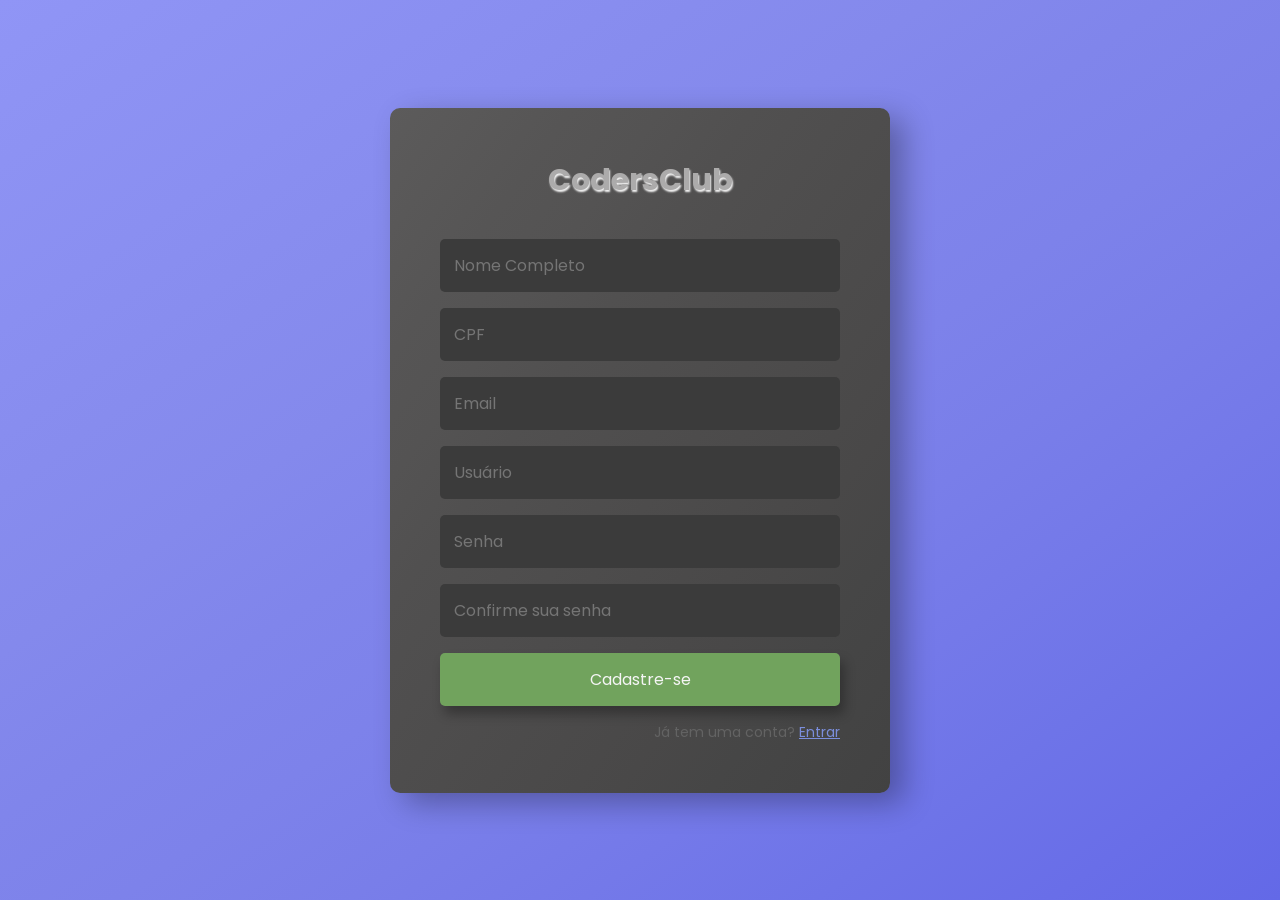
==== pages/register.html @ 48214bbb "feat: ajustes na tela de login, criação da tela de cadastro e início das validações dos campos" ====
<!DOCTYPE html>
<html lang="pt-br">
<head>
    <meta charset="UTF-8">
    <meta name="viewport" content="width=device-width, initial-scale=1.0">
    <title>CodersClub</title>
    <link rel="stylesheet" href="../style.css">
    <link rel="preconnect" href="https://fonts.googleapis.com">
<link rel="preconnect" href="https://fonts.gstatic.com" crossorigin>
<link href="https://fonts.googleapis.com/css2?family=Poppins:ital,wght@0,100;0,200;0,300;0,400;0,500;0,600;0,700;0,800;0,900;1,100;1,200;1,300;1,400;1,500;1,600;1,700;1,800;1,900&display=swap" rel="stylesheet">
</head>
<body>
    <div class="login-container">
        <form onsubmit="SignUp(event)">
            <h1 class="title">CodersClub</h1>
            <input class="name" id="name" type="text" placeholder="Nome Completo">
            <input class="cpf" id="cpf" type="text" placeholder="CPF">
            <input class="email" id="email" type="email" placeholder="Email">
            <input class="user" id="user" type="text" name="username" placeholder="Usuário">
            <input class="pwd" id="pwd" type="password" placeholder="Senha">
            <input class="confirm-pwd" id="confirm-pwd" type="password" placeholder="Confirme sua senha">
            <button class="enter-button" type="submit">Cadastre-se</button>
            <p class="forgot-password-link">Já tem uma conta? <a href="index.html">Entrar</a></p>
        </form>
    </div>
    <script src="../script.js"></script>
</body>
</html>
---- style.css ----
* {
    box-sizing: border-box;
    margin: 0;
    padding: 0;
    font-family: Poppins, sans-serif;
}

body {
    background-image: linear-gradient(to right bottom, #9095f6, #8d92f3, #8a8ff1, #878cee, #8489ec, #8085eb, #7d82ea, #797ee9, #7479e9, #6e74e8, #696ee8, #6369e7);
    font-size: 16px;
    height: 100vh;
    display: flex;
    justify-content: center;
    align-items: center;
}

.login-container {
    background-image: linear-gradient(to right bottom, #5c5b5b, #595858, #565555, #545353, #515050, #4f4e4e, #4d4c4c, #4b4a4a, #494848, #464646, #444444, #424242);
    display: flex;
    justify-content: center;
    align-items: center;
    width: 100%;
    max-width: 500px;
    padding: 50px;
    border-radius: 10px;
    box-shadow: 14px 10px 30px rgba(0, 0, 0, 0.3);
}
    
form {
    display: flex;
    flex-direction: column;
    width: 100%;
    gap: 16px;

    .divider-container {
        display: flex;
        align-items: center;
        justify-content: center;
        gap: 8px;

        .or {
            color:#5c5c5c;
            font-size: 14px;
        }

        .divider {
            width: 100%;
        
            hr {
                width: 100%;
                height: 2px;
                background-color: #696868;
                border: none;
            }
        }
    }

    .user, .pwd, .name, .surname, .cpf, .phone, .email, .birthday, .confirm-pwd, button {

        border: none;
        border-radius: 5px;
        padding: 14px;
        color: whitesmoke;
        font-size: 16px;
        transition: background-color 0.3s ease;
    }

    .user, .pwd, .name, .surname, .cpf, .phone, .email, .birthday, .confirm-pwd {
        background-color: #3b3b3b;
    }

    .forgot-password-link {
        color: #636363;
        font-size: 14px;
        transition: color 0.3s ease;
        text-align: right;

        a {
            color: #7b8edc;

            &:hover {
                color: #627be2;
            }
        }
    }

    .enter-button, .register-button {
        cursor: pointer;
        box-shadow: 4px 8px 12px rgba(0, 0, 0, 0.3);
    }

    .enter-button {
        background-color: rgb(113, 163, 93);
        text-decoration: none;
        text-align: center;
        
        &:hover {
            background-color: rgb(96, 156, 72);
        }
    }

    .register-button {
        background-color: rgb(109, 117, 204);
        text-decoration: none;
        text-align: center;
        
        &:hover {
            background-color: rgb(88, 98, 208);
        }
    }

    h1.title {
        color: #acabab;
        font-size: 30px;
        margin-bottom: 20px;
        text-align: center;
        text-shadow: 1px 2px 2px whitesmoke;
    }
}

.popup-error, .popup-sucess {
    position: fixed; /* Fixa o popup na tela */
    top: -100px; /* Começa fora da tela */
    left: 50%; /* Centraliza horizontalmente */
    transform: translateX(-50%); /* Ajusta para o centro */
    color: white;
    padding: 20px 40px;
    border-radius: 8px;
    box-shadow: 0 4px 8px rgba(0, 0, 0, 0.3);
    z-index: 1000;
    font-size: 16px;
    text-align: center;
}

.popup-error {
    background-color: #ff4d4d;
    animation: slideDownFadeIn 0.5s ease-out forwards, fadeOut 0.5s ease-in 5s forwards;
}
.popup-sucess {
    animation: slideDownFadeIn 0.5s ease-out forwards, fadeOut 0.5s ease-in 3s forwards;
    background-color: #4dff4d;
}

input:focus {
    outline: none;
}

input.valid {
    border: 2px solid green;
}

input.invalid {
    border: 2px solid red;
}

/* Animação de entrada: deslizamento para baixo e fade-in */
@keyframes slideDownFadeIn {
    0% {
        top: -100px; /* Fora da tela */
        opacity: 0; /* Invisível */
    }
    100% {
        top: 20px; /* Posição final */
        opacity: 1; /* Visível */
    }
}

/* Animação de saída: fade-out */
@keyframes fadeOut {
    0% {
        opacity: 1; /* Visível */
    }
    100% {
        opacity: 0; /* Invisível */
    }
}
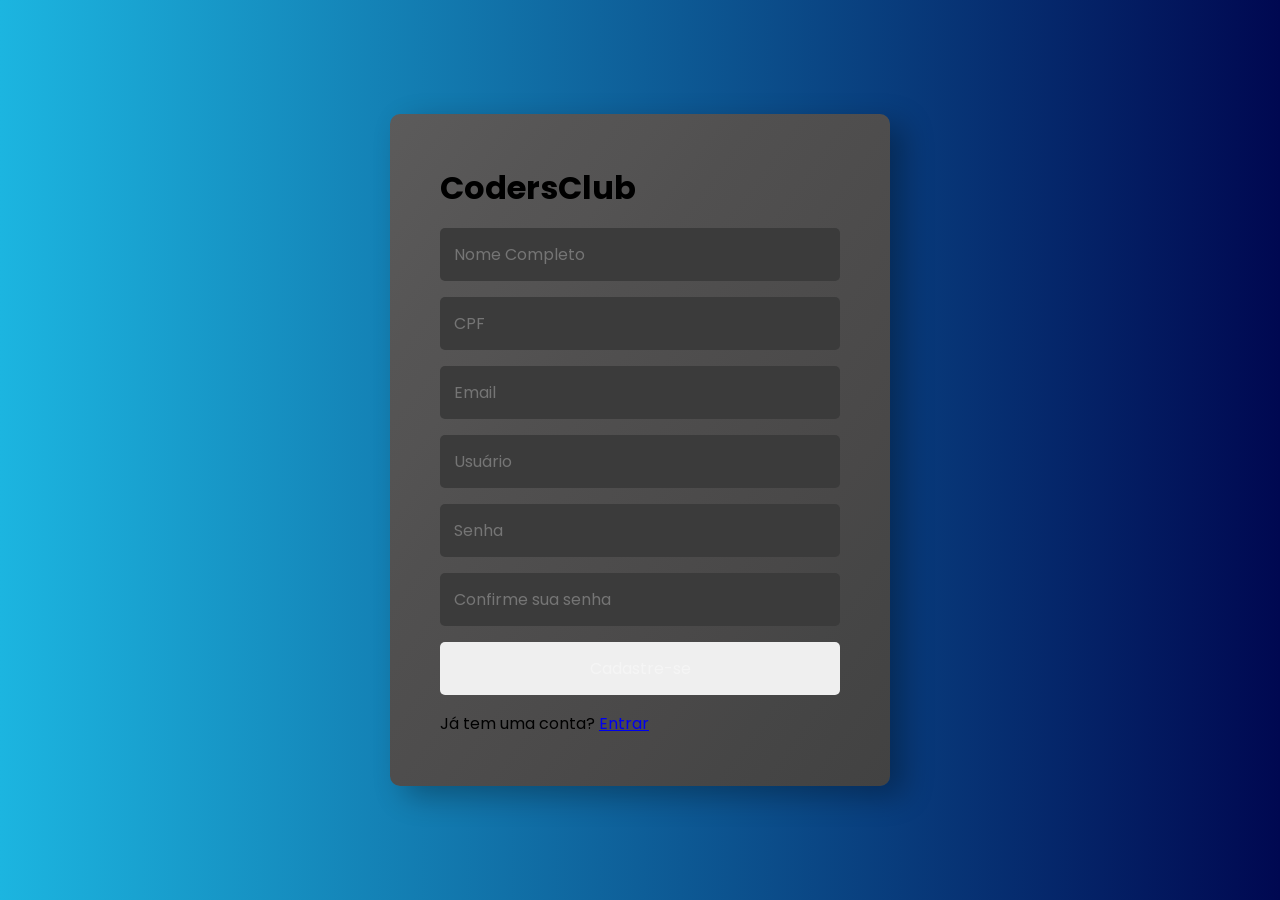
==== commit 44a61fe3: "feat: finalização das validações nos campos do cadastro" ====
--- a/pages/register.html
+++ b/pages/register.html
@@ -15,7 +15,7 @@
             <h1 class="title">CodersClub</h1>
             <input class="name" id="name" type="text" placeholder="Nome Completo">
             <input class="cpf" id="cpf" type="text" placeholder="CPF">
-            <input class="email" id="email" type="email" placeholder="Email">
+            <input class="email" id="email" type="text" placeholder="Email">
             <input class="user" id="user" type="text" name="username" placeholder="Usuário">
             <input class="pwd" id="pwd" type="password" placeholder="Senha">
             <input class="confirm-pwd" id="confirm-pwd" type="password" placeholder="Confirme sua senha">
--- a/style.css
+++ b/style.css
@@ -6,12 +6,14 @@
 }
 
 body {
-    background-image: linear-gradient(to right bottom, #9095f6, #8d92f3, #8a8ff1, #878cee, #8489ec, #8085eb, #7d82ea, #797ee9, #7479e9, #6e74e8, #696ee8, #6369e7);
+    background-image: linear-gradient(90deg, #1CB5E0 0%, #000851 100%);
     font-size: 16px;
     height: 100vh;
     display: flex;
     justify-content: center;
     align-items: center;
+    flex-direction: column;
+    gap: 40px;
 }
 
 .login-container {
@@ -69,6 +71,22 @@
         background-color: #3b3b3b;
     }
 
+    /* Forçar formatação para autofill em navegadores que usam WebKit*/
+    input:-webkit-autofill {
+        background-color: #3b3b3b !important; /* Cor de fundo desejada */
+        color: whitesmoke !important; /* Cor do texto */
+        -webkit-text-fill-color: whitesmoke !important; /* Garante a cor do texto */
+        -webkit-box-shadow: 0 0 0px 1000px #3b3b3b inset !important; /* Garante o fundo */
+        box-shadow: 0 0 0px 1000px #3b3b3b inset !important; /* Compatibilidade */
+        transition: background-color 5000s ease-in-out 0s; /* Evita alterações rápidas */
+    }
+
+    /* Para navegadores que não usam WebKit */
+    input:-moz-autofill {
+        background-color: #3b3b3b !important;
+        color: whitesmoke !important;
+    }
+
     .forgot-password-link {
         color: #636363;
         font-size: 14px;
@@ -117,6 +135,38 @@
         text-shadow: 1px 2px 2px whitesmoke;
     }
 }
+
+.loader-container {
+    display: none;
+    width: 80%;
+    max-width: 500px;
+    text-align: center;
+  }
+
+  .progress-bar {
+    width: 100%;
+    height: 20px;
+    padding: 12px;
+    background: linear-gradient(90deg, #e3ffe7 0%, #d9e7ff 100%);
+    border-radius: 10px;
+    box-shadow: 0 4px 6px rgba(0, 0, 0, 0.1);
+    overflow: hidden;
+  }
+
+  .progress {
+    width: 0;
+    height: 100%;
+    background: linear-gradient(90deg, #4caf50, #8bc34a);
+    border-radius: 10px 0 0 10px;
+    transition: width 0.3s ease;
+  }
+
+  .percentage {
+    margin-top: 10px;
+    font-size: 16px;
+    font-weight: bold;
+    color: #333;
+  }
 
 .popup-error, .popup-sucess {
     position: fixed; /* Fixa o popup na tela */
@@ -150,7 +200,7 @@
 }
 
 input.invalid {
-    border: 2px solid red;
+    border: 2px solid rgb(240, 85, 85);
 }
 
 /* Animação de entrada: deslizamento para baixo e fade-in */
